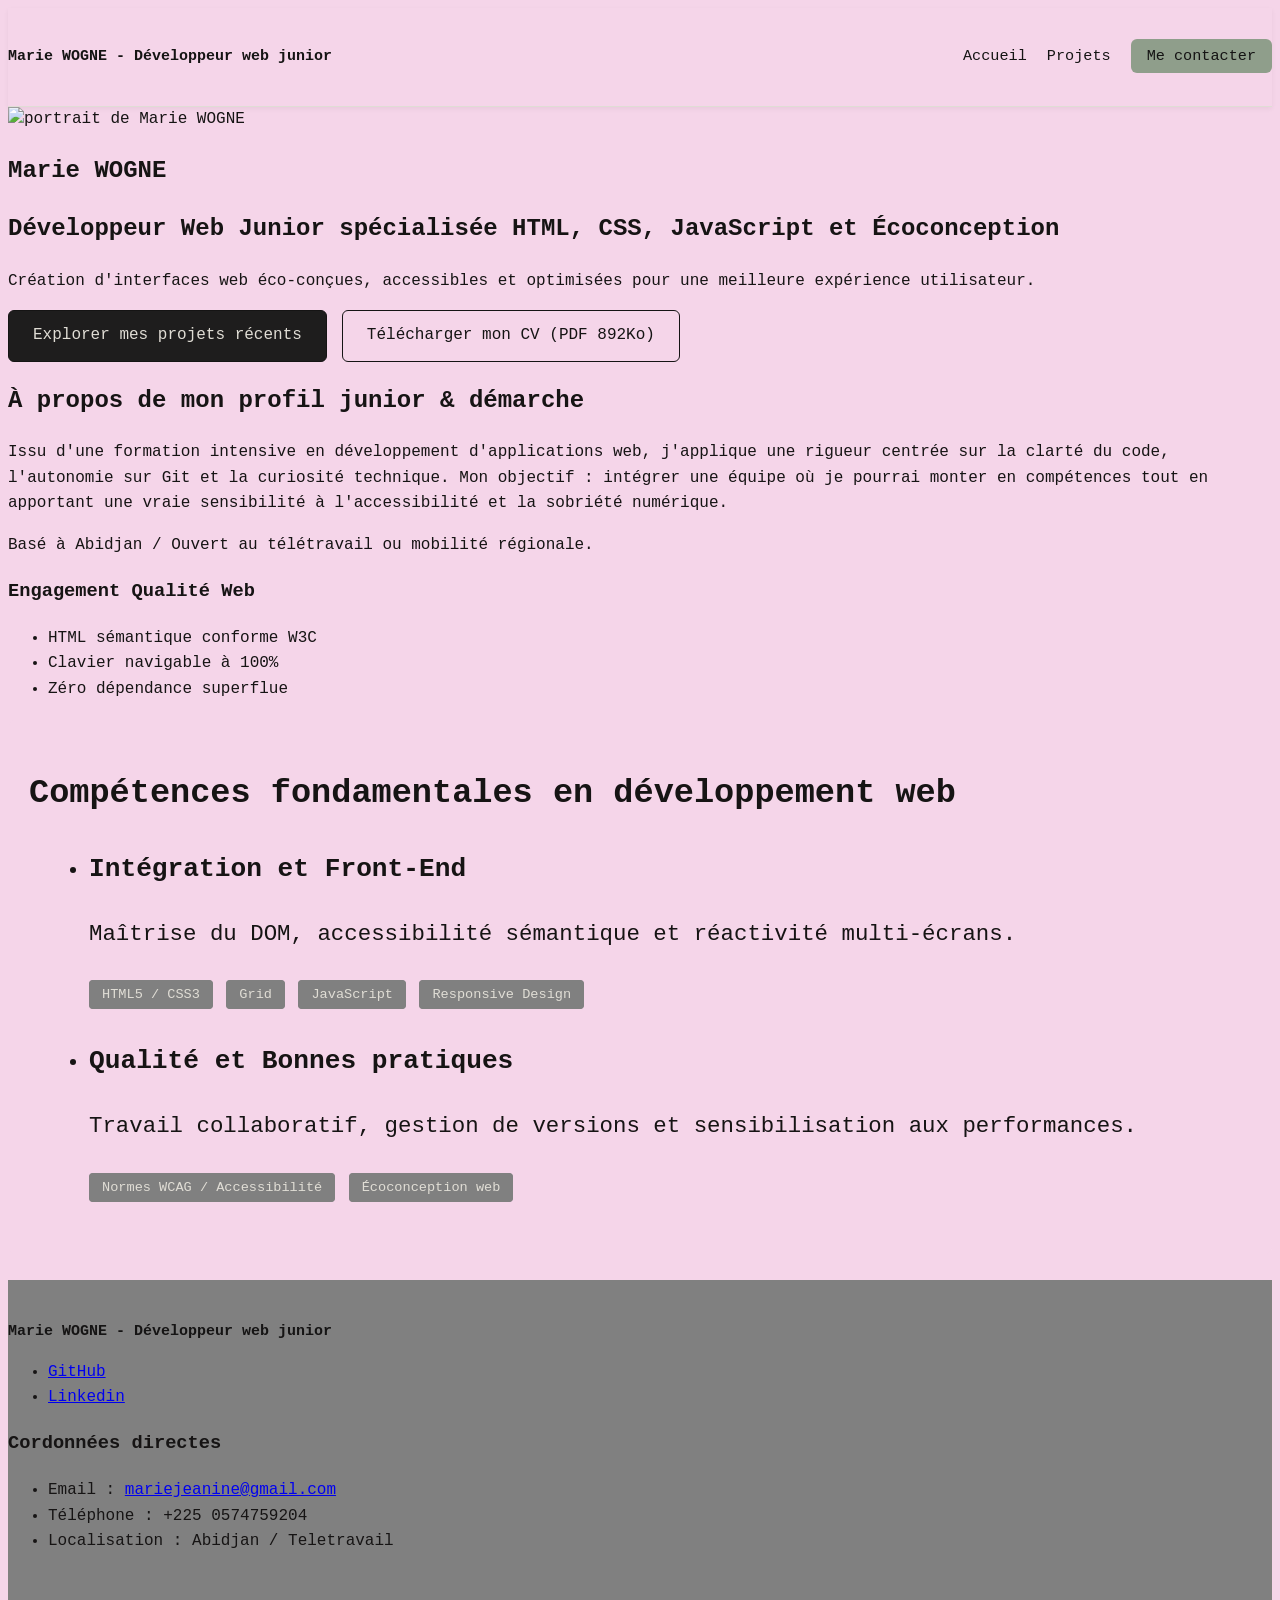
==== index.html @ 0c514caf "Add files via upload" ====
<!DOCTYPE html>
<html lang="fr">
<head>
    <meta charset="UTF-8">
    <meta name="viewport" content="width=device-width, initial-scale=1.0">
    <title>Portfolio/page accueil</title>
   <link rel="stylesheet" href="style.css">
</head>
<body>
   
    <header>
        <nav>
            <div class="logo">Marie WOGNE - Développeur web junior</div>
            <ul class="menu">
                <li><a href="#accueil">Accueil</a></li>
                <li><a href="Projets-contact.html">Projets</a></li>
                <li><a href="Projets-contact.html#contact" class="btn-contact">Me contacter</a></li>
            </ul>
        </nav>
    </header>

    <main>
        <section id="accueil">
            <img src="assets\image 1.png" alt="portrait de Marie WOGNE">

            <h1>Marie WOGNE</h1>
            <h2>Développeur Web Junior spécialisée HTML, CSS, JavaScript et Écoconception</h2>
            <p>Création d'interfaces web éco-conçues, accessibles et optimisées pour une meilleure expérience utilisateur.</p>
            <div class="presentation-boutons">
                <a href="#projets" class="btn1">Explorer mes projets récents</a>
                <a href="file:///C:/Users/LENOVO/Documents/CV_WOGNE%20MARIE_12082026%20PDF.pdf" class="btn2">Télécharger mon CV (PDF 892Ko) </a>
            </div>
        </section>

        <section id="apropos">
             <h2> À propos de mon profil junior & démarche</h2>
                <p>Issu d'une formation intensive en développement d'applications web, j'applique une rigueur centrée sur la clarté du code,
                l'autonomie sur Git et la curiosité technique. Mon objectif : intégrer une équipe où je pourrai monter en compétences tout en
                apportant une vraie sensibilité à l'accessibilité et la sobriété numérique.</p>
                <p>Basé à Abidjan / Ouvert au télétravail ou mobilité régionale.</p>
            <h3>Engagement Qualité Web</h3>
                <ul>
                    <li> HTML sémantique conforme W3C</li>
                    <li> Clavier navigable à 100%</li>
                    <li> Zéro dépendance superflue</li>
                </ul>
        </section>

        <section id="competence">
            <div class="competences">
                <h2>Compétences fondamentales en développement web</h2>
                <ul class="listepuce">
                    <li>
                    <h3>Intégration et Front-End</h3>
                    <p>Maîtrise du DOM, accessibilité sémantique et réactivité multi-écrans.</p>
                    <div class="tags">
                        <span class="tag">HTML5 / CSS3</span>
                        <span class="tag">Grid</span>
                        <span class="tag">JavaScript</span>
                        <span class="tag">Responsive Design</span>
                    </div>
                    </li>
                    <li>
                    <h3>Qualité et Bonnes pratiques</h3>
                    <p>Travail collaboratif, gestion de versions et sensibilisation aux performances.</p>
                    <div class="tags">
                        <span class="tag">Normes WCAG / Accessibilité</span>
                        <span class="tag">Écoconception web </span>
                    </div>
                    </li>
                </ul>
            </div>
        </section>

    </main>

    <footer>
        <section id="piedpage">
        <div class="logo">Marie WOGNE - Développeur web junior</div>
            <ul class="liens">
                <li><a href="https://github.com/mariejeaninewogne-max" target="_blank" rel="noopener noreferrer">GitHub</a></li>
                <li><a href="https://www.linkedin.com/in/marie-jeanine-wogne/ " target="_blank" rel="noopener noreferrer">Linkedin</a></li>
            </ul>
        <div class="adresseelectronique">
            <h3>Cordonnées directes</h3>
            <ul class="informations">
                <li>Email : <a href="mailto:mariejeanine@gmail.com">mariejeanine@gmail.com</a></li>
                <li>Téléphone : +225 0574759204</li>
                <li>Localisation : Abidjan / Teletravail</li>
            </ul>
        </div>
        </section>
    </footer>
    <script src="script.js"></script>
</body>
</html>
---- style.css ----
body {
    background-color: rgb(245, 213, 233);
    color: rgb(22, 20, 20);
    line-height: 1.6;
    font-family: 'Courier New', Courier, monospace;
}

/*En-tête*/

header {
    background-color: rgb(245, 213, 233);
    padding: 20px 0;
    border-bottom: 1px solid #e0ddd5;
    z-index: 100;
    position: sticky; 
    top: 0;
    box-shadow: 0 2px 5px rgba(0, 0, 0, 0.05);
}
nav {
    display: flex;
    unicode-bidi: isolate;
    justify-content: space-between;
    align-items: center;
}

.logo {
    font-weight: bold;
    color: rgb(21, 20, 20);
    text-align: left;
    font-size: 15px;
}
.menu {
    display: flex;
    gap: 20px;
    list-style: none;
    align-items: center;
}
@media (max-width: 768px) {
    .menu {
        display: none;}
}
.menu a{
    text-decoration: none;
    color: rgb(21, 20, 20);
    font-size: 0.95rem;
}
.btn-contact {
    background-color: #8f9e8b;
    color: #e0ddd5;
    padding: 8px 16px;
    border-radius: 6px
}

/*Page accueil*/

.accuel {
    padding: 60px 0;
    display: grid;
    grid-template-columns: 1fr 1fr;
    align-items: center;
}
.h1 {
    font-size: 2.5rem;
    margin-bottom: 10px;
}
.h2 {
    font-size: 1.5rem;
    color: rgb(21, 20, 20);
    margin-bottom: 25px;
    font-weight: bold;
}
.p {
    margin-bottom: 25px;
    color: rgb(21, 20, 20);
}
.presentation-boutons {
    display: flex;
    gap: 15px;
}
.btn1 {
    background-color: rgb(30, 29, 29);
    color: #e0ddd5;
    padding: 12px 24px;
    border-radius: 6px;
    text-decoration: none;
    border: 1px solid rgb(21, 20, 20);
}
.btn2 {
    background-color: rgb(245, 213, 233);
    color: rgb(21, 20, 20);
    padding: 12px 24px;
    border-radius: 6px;
    text-decoration: none;
    border: 1px solid rgb(21, 20, 20);
}
.img {
    width: 100%;
    height: 380px;
    object-fit: cover;
    border-radius: 8px;
    position: sticky;
}

.competence {
    padding: 40px 0 60px;
}
.listepuce{
    margin-left: 20px;
    list-style-type: disc;
}
.listepuce > li {
    margin-bottom: 30px;
}
.competences {
    background: rgb(245, 213, 233);
    padding: 20px; 
    border-radius: 8px; 
    border: 1px solid rgb(245, 213, 233);
    font-size: 1.4rem;
    margin-bottom: 25px;
}
.integration {
    font-size: 1.1rem;
    margin-bottom: 15px;
    font-weight: bold;
.qualbonn {
    font-size: 1.1rem;
    margin-bottom: 15px;
    font-weight: bold;
}
}
.tag {
    background: gray;
     padding: 6px 12px; 
     border-radius: 4px;
      font-size: 0.85rem; 
      border: 1px solid grey;
      color:  #e0ddd5;
}

/*Page projet-contact*/

.contact {
    background-color: transparent;
    padding: 40px 20px;
    display: flex;
    justify-content: center;
    margin-bottom: 60px;
}
.contenu {
    background-color: #ffffff;
    max-width: 550px;
    width: 100%;
    padding: 40px;
    box-shadow: none;
    border: none;
}
.forme-contact {
    font-size: 1.6rem;
    color: #2c2c2c;
    margin-bottom: 6px;
    font-weight: bold;
}
.formtableau {
    display: flex;
    gap: 20px;
}
.groupe-forme {
    display: flex;
    flex-direction: column;
    margin-bottom: 20px;
    flex: 1;
}
.groupe-forme label {
    font-size: 0.9rem;
    font-weight: 600;
    color: #555555;
    margin-bottom: 8px;
}
.groupe-forme input {
    background-color: #f5f0eb; 
    border: none;
    padding: 14px 16px;
    font-size: 0.95rem;
    color: #333333;
    outline: none;
    font-family: inherit;
}
.groupe-forme textarea {
    background-color: #f5f0eb; 
    border: none;
    padding: 14px 16px;
    font-size: 0.95rem;
    color: #333333;
    outline: none;
    font-family: inherit;
    resize: vertical;
}
.btn-envoyer {
    width: 100%;
    background-color: #8f9e8b; 
    color: #ffffff;
    border: none;
    padding: 16px;
    font-size: 1rem;
    font-weight: 500;
    border-radius: 12px; 
    cursor: pointer;
    transition: background-color 0.2s ease;
}

/*Pied de page*/

footer {
    width: 100%;
    background-color: grey;
    padding: 40px 0;
}
.piedpage{
    max-width: 110px;
    margin: 0 auto;
    padding: 0 20px;
}

/*style JavaScript*/
.fade-in-init.visible {
    opacity: 1;
    transform: translateY(0);
}

/* Style de la classe active pour le menu */
.menu a.active {
    font-weight: bold;
    border-bottom: 2px solid currentColor;
}
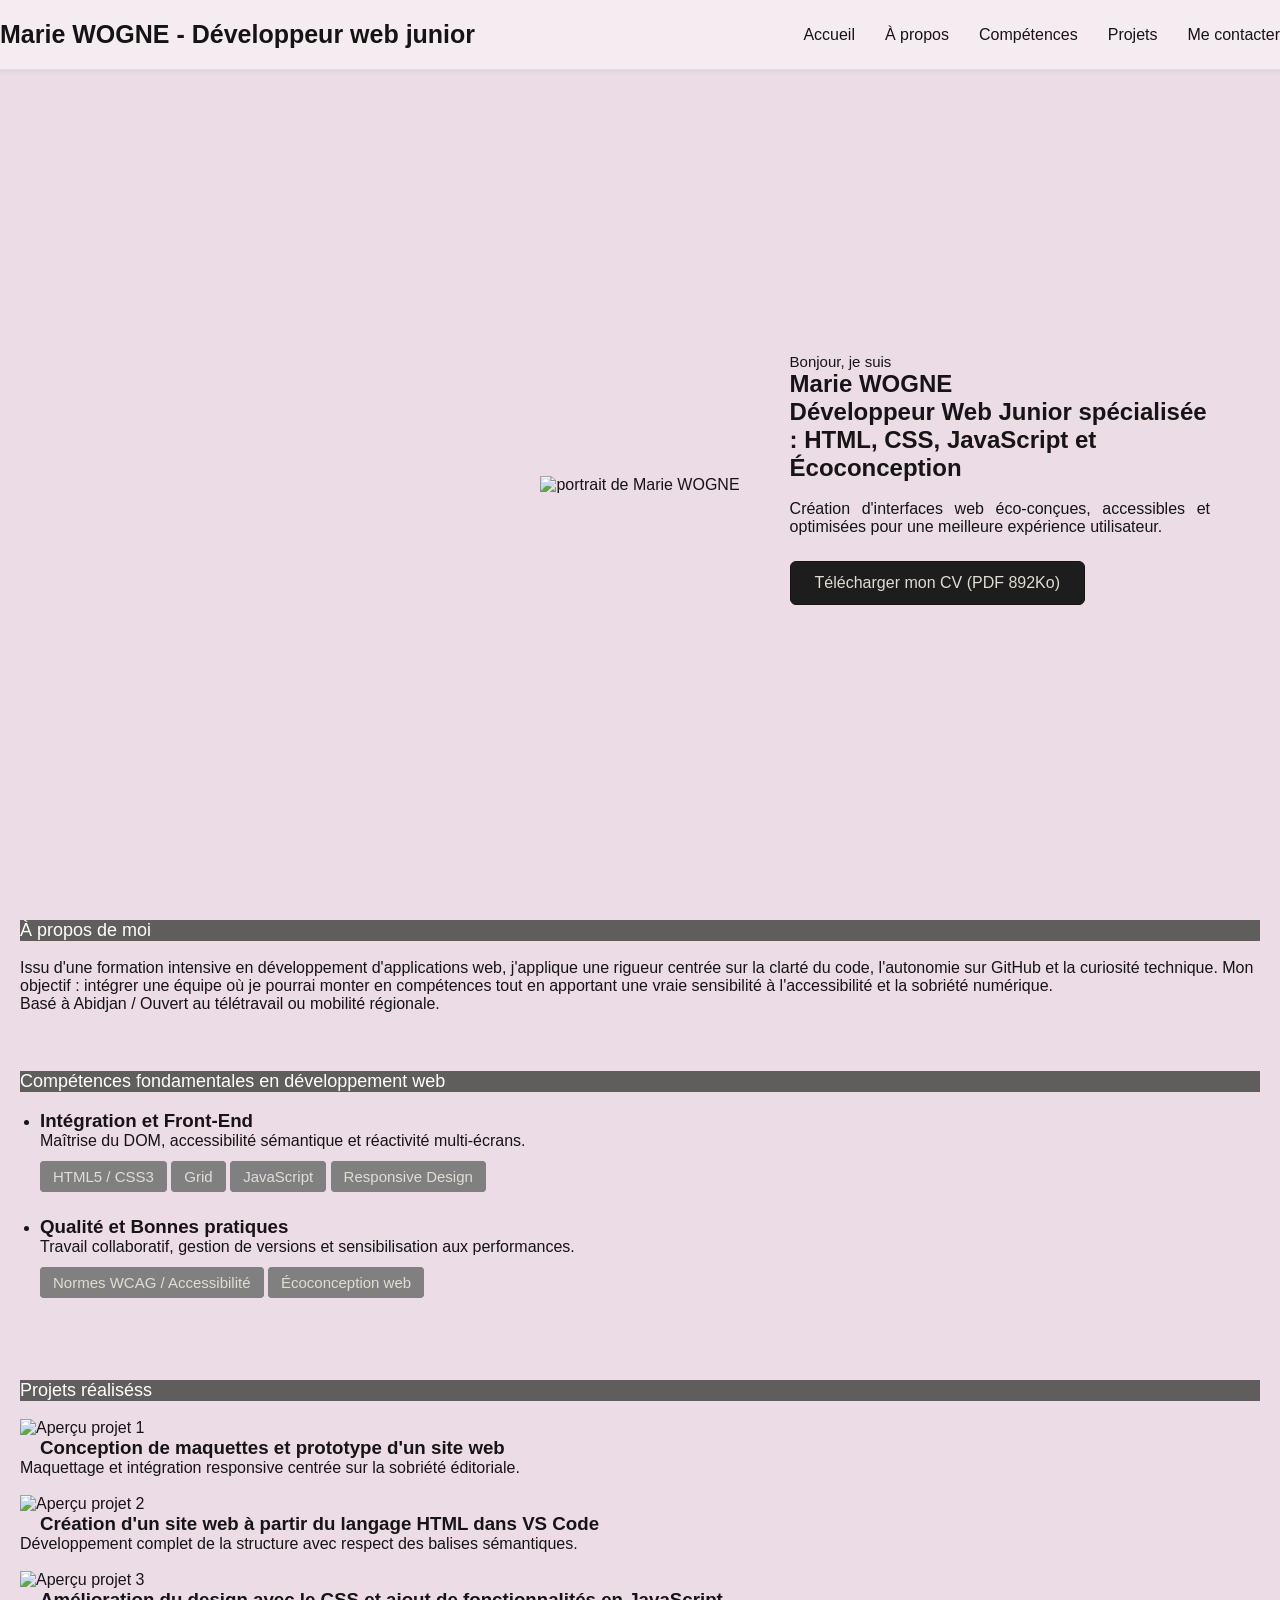
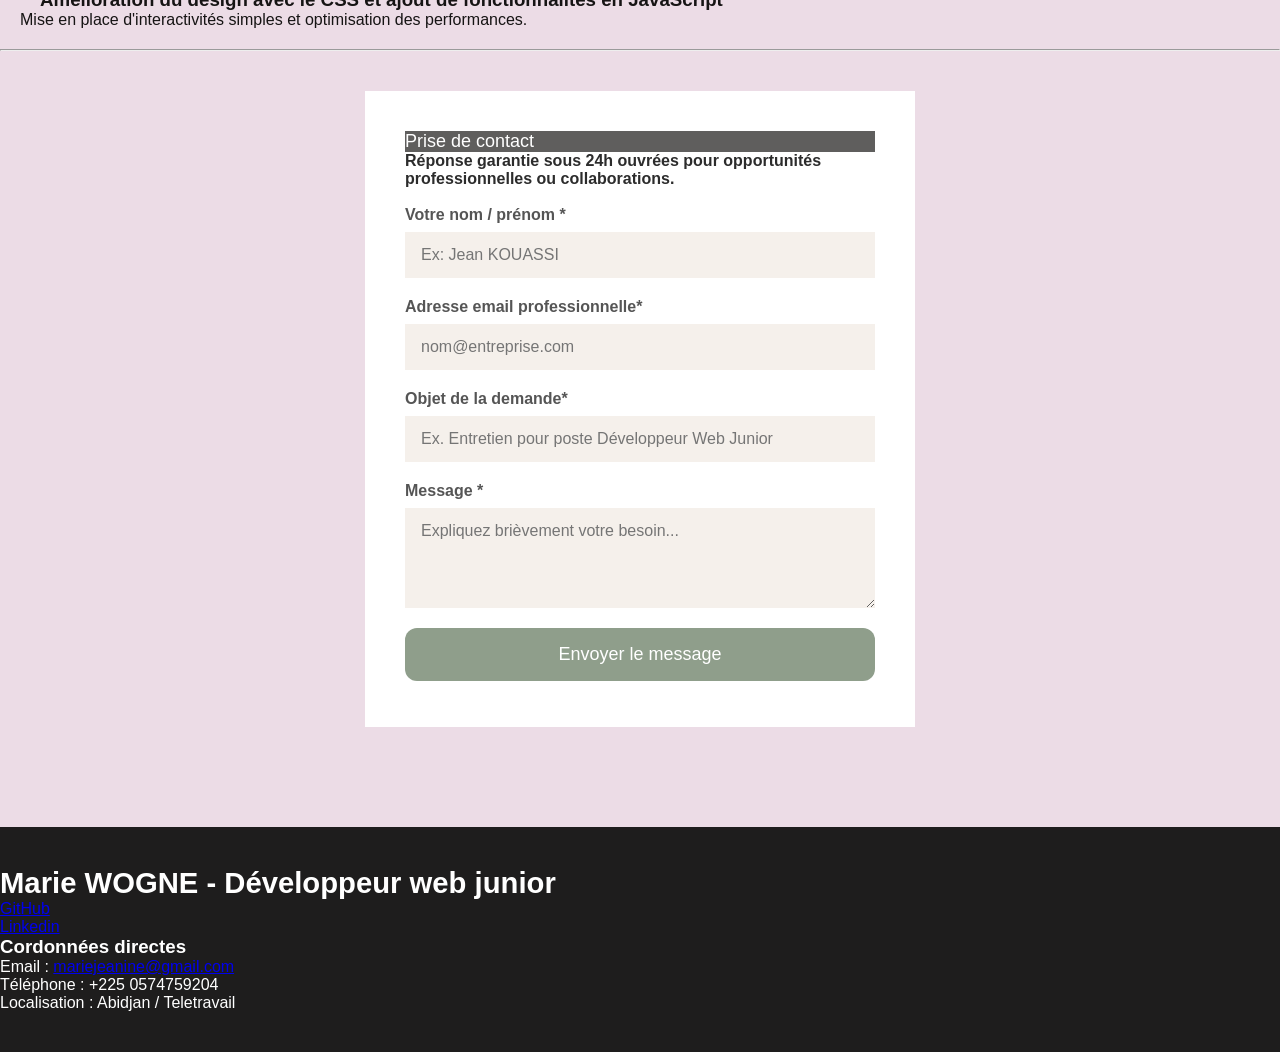
==== commit 81edfe73: "Add files via upload" ====
--- a/index.html
+++ b/index.html
@@ -4,55 +4,65 @@
     <meta charset="UTF-8">
     <meta name="viewport" content="width=device-width, initial-scale=1.0">
     <title>Portfolio/page accueil</title>
-   <link rel="stylesheet" href="style.css">
+   <link rel="stylesheet" href="style2.css">
 </head>
 <body>
    
     <header>
         <nav>
+
             <div class="logo">Marie WOGNE - Développeur web junior</div>
-            <ul class="menu">
-                <li><a href="#accueil">Accueil</a></li>
-                <li><a href="Projets-contact.html">Projets</a></li>
-                <li><a href="Projets-contact.html#contact" class="btn-contact">Me contacter</a></li>
+            <!--bouton hamburger-->
+             <button class="hamburger" id="hamburger"
+                    aria-label="Ouvrir le menu">
+                ☰    
+                </button>
+
+                <!--Menu-->
+            <ul class="menu" id="menu">
+                <li><a href="#accueil" class="nav-link">Accueil</a></li>
+                <li><a href="#apropos" class="nav-link">À propos</a></li>
+                <li><a href="#competences" class="nav-link">Compétences</a></li>
+                <li><a href="#projets" class="nav-link">Projets</a></li>
+                <li><a href="#contact" class="nav-link">Me contacter</a></li>
             </ul>
+
         </nav>
     </header>
-
     <main>
-        <section id="accueil">
-            <img src="assets\image 1.png" alt="portrait de Marie WOGNE">
-
-            <h1>Marie WOGNE</h1>
-            <h2>Développeur Web Junior spécialisée HTML, CSS, JavaScript et Écoconception</h2>
-            <p>Création d'interfaces web éco-conçues, accessibles et optimisées pour une meilleure expérience utilisateur.</p>
-            <div class="presentation-boutons">
-                <a href="#projets" class="btn1">Explorer mes projets récents</a>
-                <a href="file:///C:/Users/LENOVO/Documents/CV_WOGNE%20MARIE_12082026%20PDF.pdf" class="btn2">Télécharger mon CV (PDF 892Ko) </a>
-            </div>
+        <!--Accueil-->
+        <section id="accueil" class="accueil">
+            <div class="photo"></div>
+            <img src="assets\photo profil.jpg" alt="portrait de Marie WOGNE">
+        <!--Présentation à droite-->
+            <div class="presentaion">
+                <p class="bonjour">Bonjour, je suis</p>
+                <h1>Marie WOGNE</h1> 
+                <h2>Développeur Web Junior spécialisée : HTML, CSS, JavaScript et Écoconception</h2> <br>
+                <p class="special">Création d'interfaces web éco-conçues, accessibles et optimisées pour une meilleure expérience utilisateur.</p>
+                <div class="presentation-boutons">
+                    <a href="assets\CV_WOGNE MARIE_12082026 PDF.pdf" class="btn">Télécharger mon CV (PDF 892Ko) </a>
+                </div>
+             </div>
         </section>
-
-        <section id="apropos">
-             <h2> À propos de mon profil junior & démarche</h2>
+        <!-- A propos -->
+        <section id="apropos" class="apropos">
+            <div class="competence">
+             <h2 class="compfond"> À propos de moi</h2> <br>
                 <p>Issu d'une formation intensive en développement d'applications web, j'applique une rigueur centrée sur la clarté du code,
-                l'autonomie sur Git et la curiosité technique. Mon objectif : intégrer une équipe où je pourrai monter en compétences tout en
+                l'autonomie sur GitHub et la curiosité technique. Mon objectif : intégrer une équipe où je pourrai monter en compétences tout en
                 apportant une vraie sensibilité à l'accessibilité et la sobriété numérique.</p>
                 <p>Basé à Abidjan / Ouvert au télétravail ou mobilité régionale.</p>
-            <h3>Engagement Qualité Web</h3>
-                <ul>
-                    <li> HTML sémantique conforme W3C</li>
-                    <li> Clavier navigable à 100%</li>
-                    <li> Zéro dépendance superflue</li>
-                </ul>
-        </section>
-
-        <section id="competence">
-            <div class="competences">
-                <h2>Compétences fondamentales en développement web</h2>
+            </div>
+        </section> <br>
+        <!-- Compétences -->
+        <section id="competences" class="competences">
+            <div class="competence">
+                <h2 class="compfond">Compétences fondamentales en développement web</h2> <br>
                 <ul class="listepuce">
                     <li>
                     <h3>Intégration et Front-End</h3>
-                    <p>Maîtrise du DOM, accessibilité sémantique et réactivité multi-écrans.</p>
+                    <p>Maîtrise du DOM, accessibilité sémantique et réactivité multi-écrans.</p> <br>
                     <div class="tags">
                         <span class="tag">HTML5 / CSS3</span>
                         <span class="tag">Grid</span>
@@ -62,7 +72,7 @@
                     </li>
                     <li>
                     <h3>Qualité et Bonnes pratiques</h3>
-                    <p>Travail collaboratif, gestion de versions et sensibilisation aux performances.</p>
+                    <p>Travail collaboratif, gestion de versions et sensibilisation aux performances.</p> <br>
                     <div class="tags">
                         <span class="tag">Normes WCAG / Accessibilité</span>
                         <span class="tag">Écoconception web </span>
@@ -70,28 +80,86 @@
                     </li>
                 </ul>
             </div>
+        </section> <br>
+        <!-- Projets-->
+         <section id="projets" class="projets">
+            <div class="projet">
+                <h2 class="pr">Projets réaliséss</h2> <br>
+                <div class="projetwireframe"> 
+                    <img src="https://images.unsplash.com/photo-1460925895917-afdab827c52f?auto=format&fit=crop&q=80&w=100" alt="Aperçu projet 1">
+                    <h3 class="listepuce">Conception de maquettes et prototype d'un site web</h3>
+                    <p>Maquettage et intégration responsive centrée sur la sobriété éditoriale.</p> 
+                </div> <br>
+                <div class="projetHTML">
+                    <img src="https://images.unsplash.com/photo-1555066931-4365d14bab8c?auto=format&fit=crop&q=80&w=100" alt="Aperçu projet 2">
+                    <h3 class="listepuce">Création d'un site web à partir du langage HTML dans VS Code</h3>
+                     <p>Développement complet de la structure avec respect des balises sémantiques.</p>
+                </div> <br>
+                <div class="projetCSS/JS">
+                    <img src="https://images.unsplash.com/photo-1507238691740-187a5b1d37b8?auto=format&fit=crop&q=80&w=100" alt="Aperçu projet 3">
+                    <h3 class="listepuce">Amélioration du design avec le CSS et ajout de fonctionnalités en JavaScript</h3>
+                    <p>Mise en place d'interactivités simples et optimisation des performances.</p> 
+                </div>
+            </div>
         </section>
+        <hr>
+        <!-- Contact -->
+        <section id="contact" class="contact">
+            <div class="contenu">
+                <form action="mailto:mariejeanine@gmail.com" method="post" enctype="text/plain" class="forme-contact">
+                    <h2 class="pr">Prise de contact</h2>
+                    <p>Réponse garantie sous 24h ouvrées pour opportunités professionnelles ou collaborations.</p> <br>
+                   <div class="formetableau">
+                        <div class="groupe-forme">
+                            <label for="name">Votre nom / prénom *</label>
+                            <input type="text" id="name" required placeholder="Ex: Jean KOUASSI">
+                        </div>
+                        <div class="groupe-forme">
+                            <label for="email">Adresse email professionnelle*</label>
+                            <input type="email" id="email" required placeholder="nom@entreprise.com">
+                        </div>
+                         <div class="groupe-forme">
+                            <label for="sujet">Objet de la demande*</label>
+                            <input type="sujet" id="sujet" required placeholder="Ex. Entretien pour poste Développeur Web Junior">
+                        </div>
+                        <div class="groupe-forme">
+                            <label for="message">Message *</label>
+                            <textarea id="message" rows="4" required placeholder="Expliquez brièvement votre besoin..."></textarea>
+                        </div>
+                        <button type="envoyer" class="btn-envoyer">Envoyer le message</button>
+                    </div>
+                </form>
+            </div>
 
+        </section>
     </main>
-
+    <!-- Pied de page -->
     <footer>
         <section id="piedpage">
-        <div class="logo">Marie WOGNE - Développeur web junior</div>
-            <ul class="liens">
-                <li><a href="https://github.com/mariejeaninewogne-max" target="_blank" rel="noopener noreferrer">GitHub</a></li>
-                <li><a href="https://www.linkedin.com/in/marie-jeanine-wogne/ " target="_blank" rel="noopener noreferrer">Linkedin</a></li>
-            </ul>
-        <div class="adresseelectronique">
-            <h3>Cordonnées directes</h3>
-            <ul class="informations">
-                <li>Email : <a href="mailto:mariejeanine@gmail.com">mariejeanine@gmail.com</a></li>
-                <li>Téléphone : +225 0574759204</li>
-                <li>Localisation : Abidjan / Teletravail</li>
-            </ul>
-        </div>
+        <div class="contenu-footer">
+            <div class="logo"> 
+                <h3 class="nom">Marie WOGNE - Développeur web junior</h3>
+            </div>
+            <!--Liens-->
+            <div class="liens-footer">
+                <ul class="liens">
+                    <li><a href="https://github.com/mariejeaninewogne-max" target="_blank" rel="noopener noreferrer">GitHub</a></li>
+                    <li><a href="https://www.linkedin.com/in/marie-jeanine-wogne/ " target="_blank" rel="noopener noreferrer">Linkedin</a></li>
+                </ul>
+            </div>
+            <div class="adresseelectronique">
+                <h3>Cordonnées directes</h3>
+                <ul class="informations">
+                    <li>Email : <a href="mailto:mariejeanine@gmail.com">mariejeanine@gmail.com</a></li>
+                    <li>Téléphone : +225 0574759204</li>
+                    <li>Localisation : Abidjan / Teletravail</li>
+                </ul>
+            </div>
+            </div>
         </section>
     </footer>
-    <script src="script.js"></script>
+    <!-- JavaScript -->
+    <script src="script2.js"></script>
 </body>
 </html>
 
--- a/style2.css
+++ b/style2.css
@@ -0,0 +1,310 @@
+*{
+    margin: 0;
+    padding: 0;
+    box-sizing: border-box;
+}
+body {
+    margin: 0;
+    font-family:  Arial, sans-serif;
+    background-color: rgb(236, 220, 230);
+    color: rgb(22, 20, 20);
+    font-size: 16px;
+}
+/*En-tête*/
+header {
+    background-color: rgb(245, 236, 242);
+    padding: 20px 0;
+    border-bottom: 1px solid #e0ddd5;
+    z-index: 1000;
+    position: sticky; 
+    top: 0;
+    box-shadow: 0 2px 5px rgba(0, 0, 0, 0.05);
+}
+nav {
+    max-height: 1200px;
+    margin: auto;
+    display: flex;
+    justify-content: space-between;
+    align-items: center;
+}
+.logo {
+    font-weight: bold;
+    color: rgb(21, 20, 20);
+    text-align: left;
+    font-size: 25px;
+}
+/* Menu desktop*/
+.menu {
+    display: flex;
+    gap: 30px;
+    list-style: none;
+    align-items: center;
+}
+.menu a{
+    text-decoration: none;
+    color: rgb(21, 20, 20);
+    font-size: 16px;
+    font-weight: 500;
+    transition: 0.3s;
+}
+.nav-link {
+  text-decoration: none;
+  color: #333;
+  padding-bottom: 5px;
+  position: relative;
+  transition: all 0.3s ease;
+}
+
+/* Bouton hamburger*/
+.hamburger {
+    display: none;
+    color: rgb(45, 43, 43);
+    font-size: 28px;
+    background: none;
+    border: none;
+    cursor: pointer;
+}
+@media (max-width: 768px) {
+ .hamburger {
+    display: block;
+ }
+ .menu {
+    display: none;
+    flex-direction: column;
+    gap: 0;
+    width: 100%;
+    padding: 0;
+ }
+ .menu.active {
+    display: flex;
+ }
+ .menu li {
+    border-top: 1px solid #444;
+ }
+ .menu a {
+    display: block;
+    padding: 15px;
+ }
+ .nav {
+    flex-wrap: wrap;
+ }
+} 
+/*Accueil*/
+#accueil {
+    min-height: calc(100vh - 70px);
+    max-width: 1200px;
+    margin: auto;
+    padding: 70px 30px;
+    display: flex;
+    align-items: center;
+    justify-content: center;
+    gap: 50px;
+}
+.photo {
+    flex: 1;
+    display: flex;
+    justify-content: center;
+}
+.photo img {
+    width: 320px;
+    height: 320px;
+    object-fit: cover;
+    border-radius: 50%;
+    border: 8px solid #5f5e5d;
+    box-shadow: 0 10px 30px rgba(0, 0, 0, 0.05);
+} 
+@media (max-width: 768px) {
+    #accueil {
+        flex-direction: column;
+        gap: 30px; 
+        text-align: center;
+    }
+    .photo img {
+        width: 220px;
+        height: 220px;
+    }
+}
+/* Présentation*/
+.presentaion {
+    flex: 1;
+    margin-bottom: 0.8rem;
+    text-align: left;
+}
+.bonjour {
+    font-size: 15px;
+}
+.presentation h1 {
+    font-size: 18px;
+    margin-bottom: 10px;
+}
+.presentation h2 {
+    font-size: 16px;
+    color: rgb(21, 20, 20);
+    margin-bottom: 30px;
+    font-weight: 300;
+}
+.special {
+    margin-bottom: 25px;
+    color: rgb(21, 20, 20);
+    text-align: justify;
+
+}
+.presentation-boutons {
+    display: flex;
+    gap: 15px;
+    margin-top: 1.5rem;
+    flex-wrap: wrap;
+}
+.btn {
+    background-color: rgb(30, 29, 29);
+    color: #e0ddd5;
+    padding: 12px 24px;
+    border-radius: 6px;
+    text-decoration: none;
+    border: 1px solid rgb(21, 20, 20);
+}
+/* A propos*/
+.listepuce{
+    margin-left: 20px;
+    list-style-type: disc;
+}
+.listepuce > li {
+    margin-bottom: 30px;
+}
+.competence {
+    padding: 40px 0 60px;
+}
+.listepuce{
+    margin-left: 20px;
+    list-style-type: disc;
+}
+.listepuce > li {
+    margin-bottom: 30px;
+}
+.competence {
+    background: rgb(236, 220, 230);
+    padding: 20px; 
+    font-size: 16px;
+}
+.compfond {
+    font-size: 18px;
+    font-weight: 500;
+    background-color: #5f5e5d;
+    color: white;
+}
+.integration {
+    font-size: 16px;
+    margin-bottom: 15px;
+    font-weight: bold;
+.qualbonn {
+    font-size: 16px;
+    margin-bottom: 15px;
+    font-weight: bold;
+}
+}
+.tag {
+    background: gray;
+     padding: 6px 12px; 
+     border-radius: 4px;
+      font-size: 15px; 
+      border: 1px solid grey;
+      color:  #e0ddd5;
+}
+/* Projets*/
+.projet {
+    background: rgb(236, 220, 230);
+    padding: 20px; 
+    font-size: 16px;
+}
+.pr {
+    font-size: 18px;
+    font-weight: 500;
+    background-color: #5f5e5d;
+    color: white;
+}
+/* Contact */
+.contact {
+    background-color: transparent;
+    padding: 40px 20px;
+    display: flex;
+    justify-content: center;
+    margin-bottom: 60px;
+}
+.contenu {
+    background-color: #ffffff;
+    max-width: 550px;
+    width: 100%;
+    padding: 40px;
+    box-shadow: none;
+    border: none;
+}
+.forme-contact {
+    font-size: 16px;
+    color: #2c2c2c;
+    margin-bottom: 6px;
+    font-weight: bold;
+}
+.formtableau {
+    display: flex;
+    gap: 20px;
+}
+.groupe-forme {
+    display: flex;
+    flex-direction: column;
+    margin-bottom: 20px;
+    flex: 1;
+}
+.groupe-forme label {
+    font-size: 16px;
+    font-weight: 600;
+    color: #555555;
+    margin-bottom: 8px;
+}
+.groupe-forme input {
+    background-color: #f5f0eb; 
+    border: none;
+    padding: 14px 16px;
+    font-size: 16px;
+    color: #333333;
+    outline: none;
+    font-family: inherit;
+}
+.groupe-forme textarea {
+    background-color: #f5f0eb; 
+    border: none;
+    padding: 14px 16px;
+    font-size: 16px;
+    color: #333333;
+    outline: none;
+    font-family: inherit;
+    resize: vertical;
+}
+.btn-envoyer {
+    width: 100%;
+    background-color: #8f9e8b; 
+    color: #ffffff;
+    border: none;
+    padding: 16px;
+    font-size: 18px;
+    font-weight: 500;
+    border-radius: 12px; 
+    cursor: pointer;
+    transition: background-color 0.2s ease;
+}
+
+/*Pied de page*/
+
+footer {
+    width: 100%;
+    background-color: rgb(30, 29, 29);
+    padding: 40px 0;
+    color: white;
+}
+.piedpage{
+    max-width: 110px;
+    margin: 0 auto;
+    padding: 0 20px;
+}
+.nom {
+    color: white;
+}
